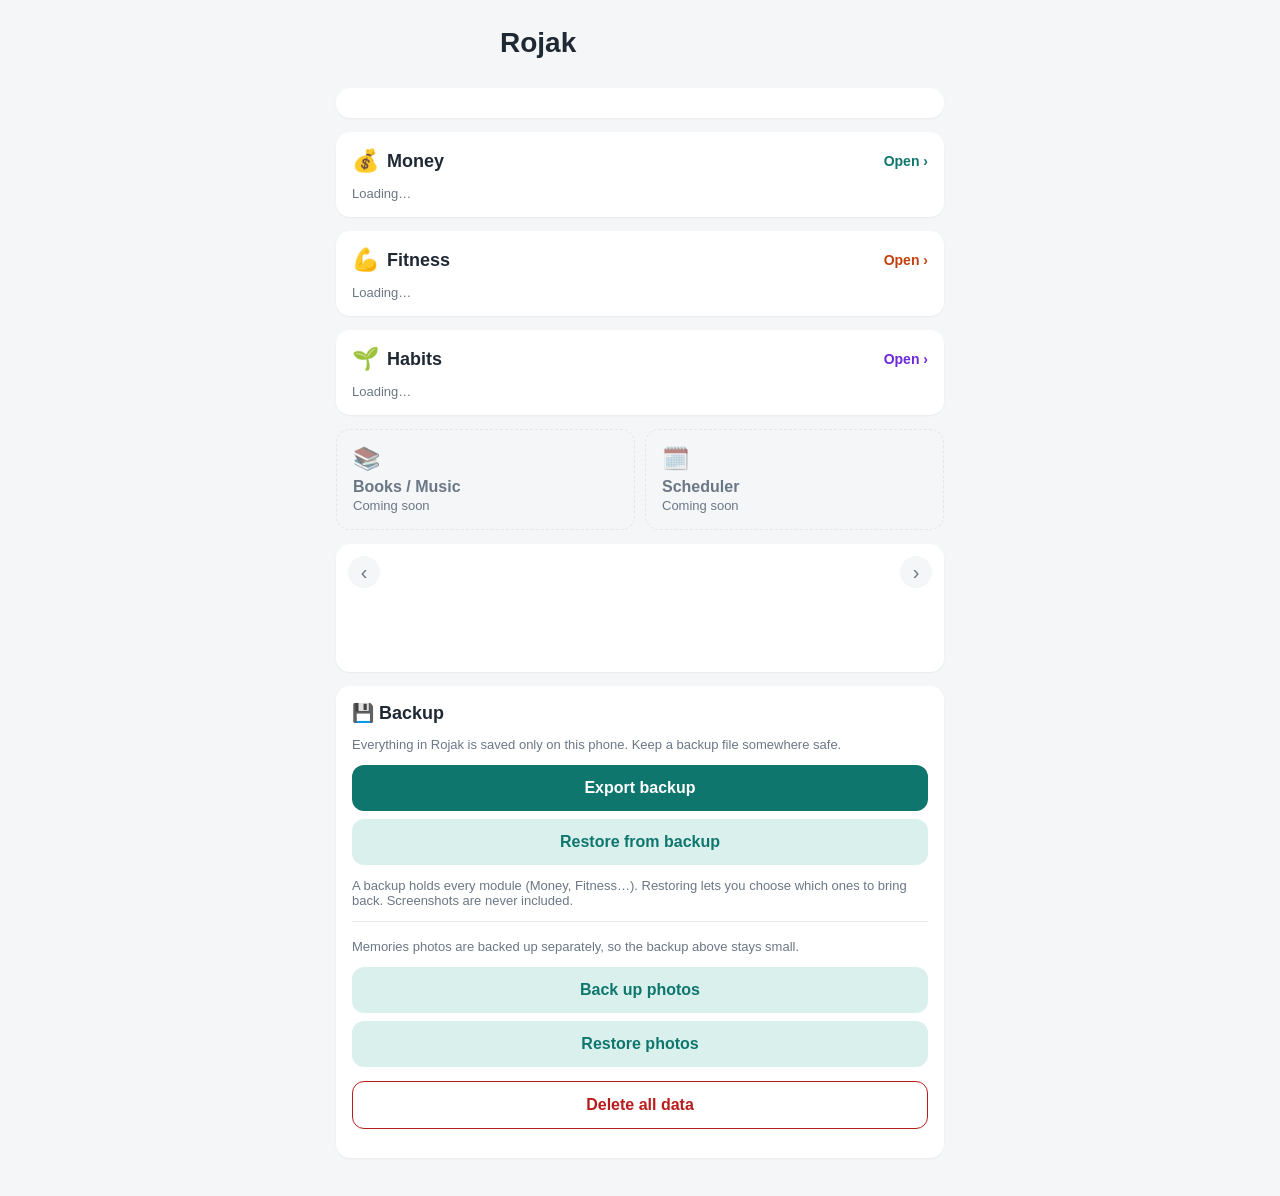
==== index.html @ 7bdca6e5 "Books module, stage 2: reading timeline by year and month, currently reading on top, book details Co" ====
<!doctype html>
<html lang="en">
<head>
  <meta charset="utf-8">
  <meta name="viewport" content="width=device-width, initial-scale=1, viewport-fit=cover">
  <title>Rojak</title>
  <meta name="description" content="Rojak — your everyday app: money, fitness, habits and more to come. Data stays on your phone.">
  <meta name="theme-color" content="#0f766e">
  <link rel="manifest" href="manifest.json">
  <link rel="icon" href="rojak-icon.svg" type="image/svg+xml">
  <link rel="apple-touch-icon" href="rojak-apple-touch-icon.png">
  <meta name="apple-mobile-web-app-capable" content="yes">
  <meta name="mobile-web-app-capable" content="yes">
  <meta name="apple-mobile-web-app-title" content="Rojak">
  <meta name="apple-mobile-web-app-status-bar-style" content="default">
  <!-- When app files change, bump ?v= here, in money/index.html, fitness/index.html, habits/index.html and the version in sw.js (keep them all the same). -->
  <link rel="stylesheet" href="core/home.css?v=90">
</head>
<body>
  <!-- She and the cat peek over the top edge of the first card (the water bottles); the header's bottom is that edge. -->
  <header class="home-top">
    <div class="peekers">
      <button type="button" id="cat" class="cat" aria-label="The cat (tap to see its tail swish)"></button>
      <button type="button" id="avatar" class="girl" aria-label="Rojak avatar (tap to wave)"></button>
    </div>
    <div class="title">
      <h1>Rojak</h1>
      <div id="today" class="muted small"></div>
    </div>
    <!-- Weather where you are (core/weather.js): tap for the next 12 hours -->
    <button type="button" id="weather" class="weather empty" aria-label="Weather"></button>
  </header>

  <main>
    <!-- Water tracker (core/water.js): not a module, just five bottles to fill through the day -->
    <section class="card water-card" id="waterCard" aria-label="Water today">
      <div class="bottles" id="bottles"></div>
      <div class="water-count muted small" id="waterCount" aria-live="polite"></div>
    </section>

    <!-- Money module: tap to open the money tracker -->
    <a class="card module-card" href="money/" id="moneyCard">
      <div class="module-head"><span class="module-icon">💰</span><h2>Money</h2><span class="open">Open ›</span></div>
      <div id="moneySummary" class="money-summary"><div class="muted small">Loading…</div></div>
    </a>

    <!-- Fitness module: tap to open it -->
    <a class="card module-card fitness" href="fitness/" id="fitnessCard">
      <div class="module-head"><span class="module-icon">💪</span><h2>Fitness</h2><span class="open">Open ›</span></div>
      <div id="fitnessSummary" class="money-summary"><div class="muted small">Loading…</div></div>
    </a>

    <!-- Habits module: today's progress and habits at risk; tap to open it -->
    <a class="card module-card habits" href="habits/" id="habitsCard">
      <div class="module-head"><span class="module-icon">🌱</span><h2>Habits</h2><span class="open">Open ›</span></div>
      <div id="habitsSummary" class="money-summary"><div class="muted small">Loading…</div></div>
    </a>

    <!-- Modules to be built later -->
    <div class="soon-grid">
      <div class="card soon"><span class="module-icon">📚</span><h2>Books / Music</h2><div class="muted small">Coming soon</div></div>
      <div class="card soon"><span class="module-icon">🗓️</span><h2>Scheduler</h2><div class="muted small">Coming soon</div></div>
    </div>

    <!-- Daily memories collage (core/memories.js, photos in core/photostore.js): not a module -->
    <section class="card memories" id="memories" aria-label="Memories">
      <div class="mem-head">
        <button type="button" class="mem-arrow" id="memPrev" aria-label="Day before">‹</button>
        <button type="button" class="mem-title" id="memDateBtn" aria-label="Pick a day">
          <span id="memDate"></span><span class="mem-sub" id="memSub"></span>
        </button>
        <button type="button" class="mem-arrow" id="memNext" aria-label="Next day">›</button>
      </div>
      <button type="button" class="link-btn mem-today hidden" id="memToday">Back to today</button>
      <input type="date" id="memPickDate" class="mem-pick" tabindex="-1" aria-hidden="true">
      <div id="memGrid" class="mem-grid"></div>
      <button type="button" class="mem-add hidden" id="memAdd" aria-label="Add photos">+</button>
      <input type="file" id="memFiles" accept="image/*" multiple hidden>
      <input type="file" id="memCamera" accept="image/*" capture="environment" hidden>
    </section>

    <!-- Backup and restore for the whole app: one file with every module (screenshots are never included) -->
    <div class="card backup">
      <h2>💾 Backup</h2>
      <p class="muted small" id="backupInfo">Everything in Rojak is saved only on this phone. Keep a backup file somewhere safe.</p>
      <button class="btn" id="exportBtn">Export backup</button>
      <label class="btn secondary file-btn">Restore from backup
        <input type="file" id="restoreFile" accept=".json,application/json">
      </label>
      <p class="muted small">A backup holds every module (Money, Fitness…). Restoring lets you choose which ones to bring back. Screenshots are never included.</p>
      <div id="undoBox" class="sub-box hidden">
        <p class="muted small" id="undoInfo"></p>
        <button class="btn secondary" id="undoBtn">Undo</button>
      </div>
      <div id="shotsBox" class="sub-box hidden">
        <p class="muted small" id="shotsInfo"></p>
        <button class="btn secondary" id="shotsBtn">Delete saved screenshots</button>
      </div>
      <div class="sub-box" id="photoBox">
        <p class="muted small" id="photoInfo">Memories photos are backed up separately, so the backup above stays small.</p>
        <button class="btn secondary" id="photoBackupBtn">Back up photos</button>
        <label class="btn secondary file-btn">Restore photos
          <input type="file" id="photoRestoreFile" accept=".zip,application/zip">
        </label>
        <button class="btn danger hidden" id="photoWipeBtn">Delete all photos</button>
      </div>
      <button class="btn danger" id="wipeBtn">Delete all data</button>
      <p class="muted small" id="storageInfo"></p>
    </div>

    <p id="hairNote" class="muted small center"></p>
  </main>

  <!-- Restore: pick which modules to bring back from the backup file -->
  <div id="sheet" class="sheet hidden" role="dialog" aria-modal="true" aria-labelledby="sheetTitle">
    <div class="sheet-backdrop" data-close></div>
    <div class="sheet-panel">
      <div class="sheet-head">
        <h2 id="sheetTitle">Restore from backup</h2>
        <button class="icon-btn" data-close aria-label="Close">✕</button>
      </div>
      <div id="sheetBody"></div>
    </div>
  </div>

  <!-- Memories: one photo full screen -->
  <div id="memView" class="mem-view hidden" role="dialog" aria-modal="true" aria-label="Photo">
    <img id="memViewImg" alt="">
    <div class="mem-view-top"><span id="memViewInfo"></span><button type="button" id="memViewClose" aria-label="Close">✕</button></div>
    <button type="button" class="mem-view-nav prev" id="memViewPrev" aria-label="Previous photo">‹</button>
    <button type="button" class="mem-view-nav next" id="memViewNext" aria-label="Next photo">›</button>
    <div class="mem-view-bottom"><button type="button" id="memViewDel">🗑 Delete</button></div>
  </div>

  <div id="toast" class="toast hidden"></div>

  <script src="core/store.js?v=90"></script>
  <script src="core/avatar.js?v=90"></script>
  <script src="core/weather.js?v=90"></script>
  <script src="core/water.js?v=90"></script>
  <script src="core/cat.js?v=90"></script>
  <script src="habits/rules.js?v=90"></script>
  <script src="habits/engine.js?v=90"></script>
  <script src="core/photostore.js?v=90"></script>
  <script src="core/memories.js?v=90"></script>
  <script src="core/home.js?v=90"></script>
</body>
</html>
---- core/home.css ----
/* Rojak home screen. Colours match the money tracker. */
:root {
  --bg: #f4f6f8; --card: #ffffff; --text: #1f2933; --muted: #6b7785; --line: #e3e7eb;
  --primary: #0f766e; --primary-soft: #d9f0ed; --green: #15803d; --red: #c2410c; --danger: #b91c1c;
  --radius: 14px;
  color-scheme: light dark;
}
@media (prefers-color-scheme: dark) {
  :root {
    --bg: #111518; --card: #1b2125; --text: #e8ecef; --muted: #94a0ab; --line: #2b3338;
    --primary: #2dd4bf; --primary-soft: #123a36; --green: #4ade80; --red: #fb923c; --danger: #f87171;
  }
}
* { box-sizing: border-box; }
html, body { margin: 0; }
body {
  font-family: -apple-system, BlinkMacSystemFont, "Segoe UI", Roboto, sans-serif;
  background: var(--bg); color: var(--text); font-size: 16px;
  -webkit-tap-highlight-color: transparent;
  padding-bottom: calc(env(safe-area-inset-bottom, 0px) + 24px);
}
.muted { color: var(--muted); }
.small { font-size: 13px; }
.center { text-align: center; }
.hidden { display: none !important; }
.nowrap { white-space: nowrap; }
h2 { margin: 0; font-size: 18px; }

/* The header's bottom edge is the top edge of the Money card: she and the cat sit exactly on it. */
/* (position: relative for the weather in the top-right corner) */
.home-top {
  position: relative;
  display: flex; align-items: flex-end; gap: 14px;
  padding: calc(env(safe-area-inset-top, 0px) + 12px) 16px 0; max-width: 640px; margin: 0 auto;
}
.home-top h1 { margin: 0; font-size: 28px; }
.home-top .title { align-self: center; padding-bottom: 14px; }
.peekers { display: flex; align-items: flex-end; flex: none; padding-left: 6px; }
.peekers button { border: 0; padding: 0; margin: 0; background: none; line-height: 0; cursor: pointer; -webkit-tap-highlight-color: transparent; }
.peekers svg { width: 100%; height: 100%; display: block; }
.peekers .cat { width: 70px; height: 42.24px; margin-right: -2px; } /* 116 × 70 drawing */
.peekers .girl { width: 76px; height: 76px; }
main > .card:first-child { margin-top: 0; }
.whiskers { stroke: #a59a96; }
@media (prefers-color-scheme: dark) {
  .whiskers { stroke: #c9ced6; }
  .dark-cat .rim { stroke: rgba(255,255,255,.22); stroke-width: 1.2px; }
}

main { padding: 0 16px; max-width: 640px; margin: 0 auto; }
.card {
  display: block; background: var(--card); border-radius: var(--radius); padding: 16px;
  margin-bottom: 14px; box-shadow: 0 1px 2px rgba(0,0,0,.05); color: inherit; text-decoration: none;
}
.module-head { display: flex; align-items: center; gap: 8px; margin-bottom: 12px; }
.module-head .open { margin-left: auto; color: var(--primary); font-weight: 600; font-size: 14px; }
.module-icon { font-size: 22px; }
.module-card:active { transform: scale(.99); }
.money-summary { display: grid; grid-template-columns: 1fr 1fr; gap: 10px; }
.stat { background: var(--bg); border-radius: 12px; padding: 10px 12px; min-width: 0; }
.stat .label { font-size: 13px; color: var(--muted); }
.stat .value { font-size: 22px; font-weight: 700; margin-top: 2px; overflow-wrap: anywhere; }
.stat { display: flex; flex-direction: column; }
@media (max-width: 440px) {
  .money-summary { grid-template-columns: 1fr; gap: 8px; }
  .stat { display: grid; grid-template-columns: 1fr auto; align-items: baseline; column-gap: 10px; }
  .stat .value { grid-row: 1 / span 2; grid-column: 2; align-self: center; font-size: 22px; overflow-wrap: normal; }
}
.stat .sub { font-size: 12px; color: var(--muted); margin-top: 2px; }
.pos { color: var(--green); }
.neg { color: var(--red); }

.soon-grid { display: grid; grid-template-columns: 1fr 1fr; gap: 10px; margin-bottom: 14px; }
.soon-grid .card { margin: 0; }
.soon-grid .wide { grid-column: 1 / -1; }
.soon { border: 1.5px dashed var(--line); box-shadow: none; background: transparent; }
.soon h2 { font-size: 16px; margin: 6px 0 2px; color: var(--muted); }
.soon .module-icon { filter: grayscale(.6); opacity: .7; }

.backup h2 { margin-bottom: 4px; }
.btn {
  display: block; width: 100%; font: inherit; font-weight: 600; border: 0; border-radius: 12px;
  padding: 14px 16px; background: var(--primary); color: #fff; cursor: pointer; margin: 8px 0 4px;
}
@media (prefers-color-scheme: dark) { .btn { color: #06201d; } }
.btn.secondary { background: var(--primary-soft); color: var(--primary); }
.btn.danger { background: transparent; color: var(--danger); border: 1px solid var(--danger); margin-top: 14px; }
.file-btn { position: relative; overflow: hidden; text-align: center; }
.file-btn input { position: absolute; inset: 0; opacity: 0; cursor: pointer; }
.sub-box { border-top: 1px solid var(--line); margin-top: 12px; padding-top: 4px; }

/* Restore sheet */
.sheet { position: fixed; inset: 0; z-index: 20; }
.sheet-backdrop { position: absolute; inset: 0; background: rgba(0,0,0,.4); }
.sheet-panel {
  position: absolute; left: 0; right: 0; bottom: 0; max-height: 90vh; overflow-y: auto; max-width: 640px; margin: 0 auto;
  background: var(--card); border-radius: 18px 18px 0 0; padding: 8px 16px calc(env(safe-area-inset-bottom, 0px) + 20px);
}
.sheet-head { display: flex; justify-content: space-between; align-items: center; padding: 8px 0 12px; }
.sheet-head h2 { font-size: 20px; }
.icon-btn { border: 0; background: var(--bg); color: var(--text); width: 36px; height: 36px; border-radius: 50%; font-size: 16px; cursor: pointer; }
.pick { display: flex; gap: 12px; align-items: flex-start; padding: 12px; border-radius: 12px; background: var(--bg); margin-bottom: 8px; }
.pick input { width: 22px; height: 22px; flex: none; margin: 1px 0 0; accent-color: var(--primary); }
.pick strong { display: block; }
.warn { background: #fdecea; color: #8a1c1c; border-radius: 12px; padding: 10px 12px; font-size: 14px; margin: 10px 0; }
@media (prefers-color-scheme: dark) { .warn { background: #3a1717; color: #fecaca; } }

.toast {
  position: fixed; left: 50%; bottom: calc(env(safe-area-inset-bottom, 0px) + 24px); transform: translateX(-50%);
  background: #1f2933; color: #fff; padding: 10px 16px; border-radius: 20px; font-size: 14px; z-index: 30;
}

/* Fitness card: coral, like the Fitness module */
.module-card.fitness { --accent: #c2410c; --accent-soft: #fdebe1; }
@media (prefers-color-scheme: dark) { .module-card.fitness { --accent: #fb923c; --accent-soft: #3b2114; } }
.module-card.fitness .open { color: var(--accent); }
.module-card.fitness .stat { background: var(--accent-soft); }
.module-card.fitness .stat .value small { font-size: 14px; font-weight: 600; color: var(--muted); margin-left: 2px; }
.stat.wide { grid-column: 1 / -1; }

/* Habits card: violet, like the Habits module */
.module-card.habits { --accent: #6d28d9; --accent-soft: #ede7fb; --risk: #b91c1c; }
@media (prefers-color-scheme: dark) { .module-card.habits { --accent: #a78bfa; --accent-soft: #2c2142; --risk: #f87171; } }
.module-card.habits .open { color: var(--accent); }
.module-card.habits .stat { background: var(--accent-soft); }
.module-card.habits .stat .value small { font-size: 14px; font-weight: 600; color: var(--muted); margin-left: 2px; }
.module-card.habits .stat .value.neg { color: var(--risk); }
.risks { grid-column: 1 / -1; display: flex; flex-direction: column; gap: 6px; }
.risk { display: flex; gap: 10px; align-items: flex-start; border: 1px solid var(--line); border-left: 3px solid #d97706; border-radius: 10px; padding: 8px 10px; }
.risk.over { border-left-color: var(--risk); }
.risk-icon { font-size: 18px; line-height: 1.3; }
.risk-text { min-width: 0; font-size: 14px; }
.risk-text .sub { font-size: 12px; color: var(--muted); margin-top: 1px; }

/* Money card: pale teal fields, like the money tracker (Fitness and Habits use their own colours) */
#moneyCard .stat { background: var(--primary-soft); }

/* ---------- Water tracker (core/water.js): five bottles in a white card, above the module cards ---------- */
:root { --wb-empty: #e3e8ec; --wb-line: #4a525c; --wb-lid: #c9d0d6; --wb-band: #eef1f4; }
@media (prefers-color-scheme: dark) { :root { --wb-empty: #2c353b; --wb-line: #9aa5b1; --wb-lid: #4a545c; --wb-band: #5d6871; } }
.water-card { position: relative; padding: 14px 10px 10px; }
.bottles { display: flex; justify-content: space-around; }
.bottle {
  border: 0; padding: 0; margin: 0; background: none; cursor: pointer; line-height: 0;
  width: 40px; height: 92px; -webkit-tap-highlight-color: transparent; transform-origin: 50% 100%;
}
.bottle svg { width: 100%; height: 100%; display: block; overflow: visible; }
.wb-empty { fill: var(--wb-empty); }
.wb-line { fill: none; stroke: var(--wb-line); stroke-width: 1.2; }
.wb-band { fill: var(--wb-band); stroke: var(--wb-line); stroke-width: 1.1; }
.wb-lid { fill: var(--wb-lid); stroke: var(--wb-line); stroke-width: 1.2; stroke-linejoin: round; }
.wb-loop-o { fill: none; stroke: var(--wb-line); stroke-width: 4.6; stroke-linecap: round; }
.wb-loop { fill: none; stroke: var(--wb-band); stroke-width: 2.4; stroke-linecap: round; }
.wb-shine { stroke: #fff; stroke-width: 2.6; stroke-linecap: round; opacity: .35; }
.bottle.filled .wb-shine { opacity: .55; }
.water-count { text-align: center; margin-top: 6px; }
/* A full bottle gives a little hop; tapping out of order gives a tiny wiggle; all five: a bouncing wave. */
.bottle.pop { animation: wb-pop .45s ease-out; }
.bottle.wiggle { animation: wb-wiggle .35s ease-in-out; }
.bottle.cheer { animation: wb-cheer .6s ease-out both; }
@keyframes wb-pop { 0% { transform: scale(1, 1); } 35% { transform: scale(1.06, .95); } 70% { transform: scale(.98, 1.03); } 100% { transform: none; } }
@keyframes wb-wiggle { 0%, 100% { transform: rotate(0); } 25% { transform: rotate(-5deg); } 75% { transform: rotate(5deg); } }
@keyframes wb-cheer { 0% { transform: none; } 30% { transform: translateY(-12px) scale(1.04); } 55% { transform: none; } 75% { transform: translateY(-4px); } 100% { transform: none; } }
.sparkle {
  position: absolute; pointer-events: none; font-size: 16px; color: #f5c331; transform: translate(-50%, -50%) scale(0);
  animation: wb-spark .9s ease-out both;
}
@keyframes wb-spark { 0% { transform: translate(-50%, -50%) scale(0) rotate(0); opacity: 0; } 40% { transform: translate(-50%, -50%) scale(1.3) rotate(40deg); opacity: 1; } 100% { transform: translate(-50%, -80%) scale(.6) rotate(90deg); opacity: 0; } }
@media (prefers-reduced-motion: reduce) { .bottle, .sparkle { animation: none !important; } }

/* ---------- Weather (core/weather.js): top-right corner of the home screen ---------- */
.weather {
  position: absolute; top: calc(env(safe-area-inset-top, 0px) + 8px); right: 12px;
  display: grid; grid-template-columns: auto auto; align-items: center; column-gap: 2px;
  border: 0; background: none; padding: 4px; margin: 0; font: inherit; color: var(--text); cursor: pointer;
  -webkit-tap-highlight-color: transparent; border-radius: 12px; text-align: right;
}
.weather.empty { display: none; }
.weather:active { background: var(--line); }
.weather.old { opacity: .6; }
.wx-icon { width: 30px; height: 30px; line-height: 0; }
.wx-icon svg, .wx-big svg, .wx-hour .i svg { width: 100%; height: 100%; display: block; }
.wx-temp { font-size: 17px; font-weight: 700; }
.wx-place { grid-column: 1 / -1; font-size: 11px; line-height: 1.2; color: var(--muted); max-width: 74px; justify-self: end; text-align: right; overflow-wrap: break-word; }
.weather { max-width: 86px; }
.wx-ask { grid-column: 1 / -1; font-size: 12px; color: var(--muted); }
.wx-now { display: flex; align-items: center; gap: 12px; margin-bottom: 14px; }
.wx-big { width: 64px; height: 64px; flex: none; line-height: 0; }
.wx-temp-big { font-size: 32px; font-weight: 700; line-height: 1.1; }
.label-t { font-size: 13px; font-weight: 600; color: var(--muted); margin: 4px 0 6px; }
.wx-hours { display: flex; gap: 6px; overflow-x: auto; padding-bottom: 6px; margin: 0 -4px; -webkit-overflow-scrolling: touch; }
.wx-hour { flex: none; width: 52px; display: flex; flex-direction: column; align-items: center; gap: 2px; padding: 8px 2px; border-radius: 12px; background: var(--bg); font-size: 13px; }
.wx-hour .h { color: var(--muted); font-size: 12px; }
.wx-hour .i { width: 30px; height: 30px; line-height: 0; }
.wx-hour .r { font-size: 11px; color: var(--muted); min-height: 14px; }

/* ---------- Memories collage (core/memories.js): one day at a time, at the bottom of the home screen ---------- */
.memories { position: relative; padding: 12px 12px 14px; }
.mem-head { display: flex; align-items: center; justify-content: space-between; gap: 8px; margin-bottom: 10px; }
.mem-arrow {
  flex: none; width: 32px; height: 32px; border-radius: 50%; border: 0; background: var(--bg); color: var(--muted);
  font-size: 20px; line-height: 1; cursor: pointer;
}
.mem-arrow:disabled { opacity: .35; cursor: default; }
.mem-title { border: 0; background: none; font: inherit; color: var(--text); cursor: pointer; display: flex; flex-direction: column; align-items: center; padding: 2px 6px; }
#memDate { font-weight: 700; font-size: 16px; }
.mem-sub { font-size: 12px; color: var(--muted); min-height: 15px; }
.mem-today { display: block; margin: -4px auto 8px; font-size: 13px; border: 0; background: none; color: var(--primary); font-weight: 600; cursor: pointer; }
.mem-pick { position: absolute; top: 12px; left: 50%; width: 1px; height: 1px; opacity: 0; pointer-events: none; border: 0; padding: 0; }
/* Rows of whole photos: each row's height is set by memories.js so its photos fill the width. */
.mem-grid { display: flex; flex-direction: column; gap: 5px; min-height: 60px; }
.mem-row { display: flex; gap: 5px; }
.mem-row.centred { justify-content: center; }
.mem-tile { border: 0; padding: 0; margin: 0; border-radius: 10px; overflow: hidden; background: var(--line); cursor: pointer; min-width: 0; height: 100%; }
.mem-tile img { width: 100%; height: 100%; object-fit: cover; display: block; animation: mem-in .3s ease-out; }
@keyframes mem-in { from { opacity: 0; } to { opacity: 1; } }
.mem-empty { text-align: center; color: var(--muted); padding: 14px 10px 6px; }
.mem-empty p { margin: 6px 0 12px; }
.mem-empty-art { font-size: 30px; }
.mem-add-big { display: inline-block; width: auto; padding: 12px 20px; margin: 0; }
.mem-add {
  position: absolute; right: 8px; bottom: 8px; width: 42px; height: 42px; border-radius: 50%; border: 0;
  background: var(--primary); color: #fff; font-size: 26px; line-height: 1; cursor: pointer; box-shadow: 0 2px 6px rgba(0,0,0,.25);
}
@media (prefers-color-scheme: dark) { .mem-add { color: #06201d; } }
.mem-grid.slide-l { animation: mem-slide-l .25s ease-out; }
.mem-grid.slide-r { animation: mem-slide-r .25s ease-out; }
@keyframes mem-slide-l { from { opacity: .3; transform: translateX(24px); } to { opacity: 1; transform: none; } }
@keyframes mem-slide-r { from { opacity: .3; transform: translateX(-24px); } to { opacity: 1; transform: none; } }
.mem-menu .btn { margin: 0 0 10px; }
/* Full screen */
.mem-view { position: fixed; inset: 0; z-index: 40; background: #000; display: flex; align-items: center; justify-content: center; }
.mem-view img { max-width: 100%; max-height: 100%; object-fit: contain; }
.mem-view-top, .mem-view-bottom {
  position: absolute; left: 0; right: 0; display: flex; align-items: center; justify-content: space-between; gap: 10px;
  padding: 12px 14px; color: #fff; font-size: 14px; background: linear-gradient(rgba(0,0,0,.55), rgba(0,0,0,0));
}
.mem-view-top { top: 0; padding-top: calc(env(safe-area-inset-top, 0px) + 12px); }
.mem-view-bottom { bottom: 0; justify-content: center; padding-bottom: calc(env(safe-area-inset-bottom, 0px) + 16px); background: linear-gradient(rgba(0,0,0,0), rgba(0,0,0,.55)); }
.mem-view button { border: 0; background: rgba(255,255,255,.16); color: #fff; font: inherit; border-radius: 20px; padding: 8px 14px; cursor: pointer; }
#memViewClose { width: 38px; height: 38px; padding: 0; border-radius: 50%; font-size: 17px; flex: none; }
#memViewDel { color: #ffb4b4; }
.mem-view-nav { position: absolute; top: 50%; transform: translateY(-50%); width: 40px; height: 40px; padding: 0 !important; border-radius: 50% !important; font-size: 22px !important; }
.mem-view-nav.prev { left: 10px; }
.mem-view-nav.next { right: 10px; }
@media (prefers-reduced-motion: reduce) { .mem-grid.slide-l, .mem-grid.slide-r, .mem-tile img { animation: none; } }
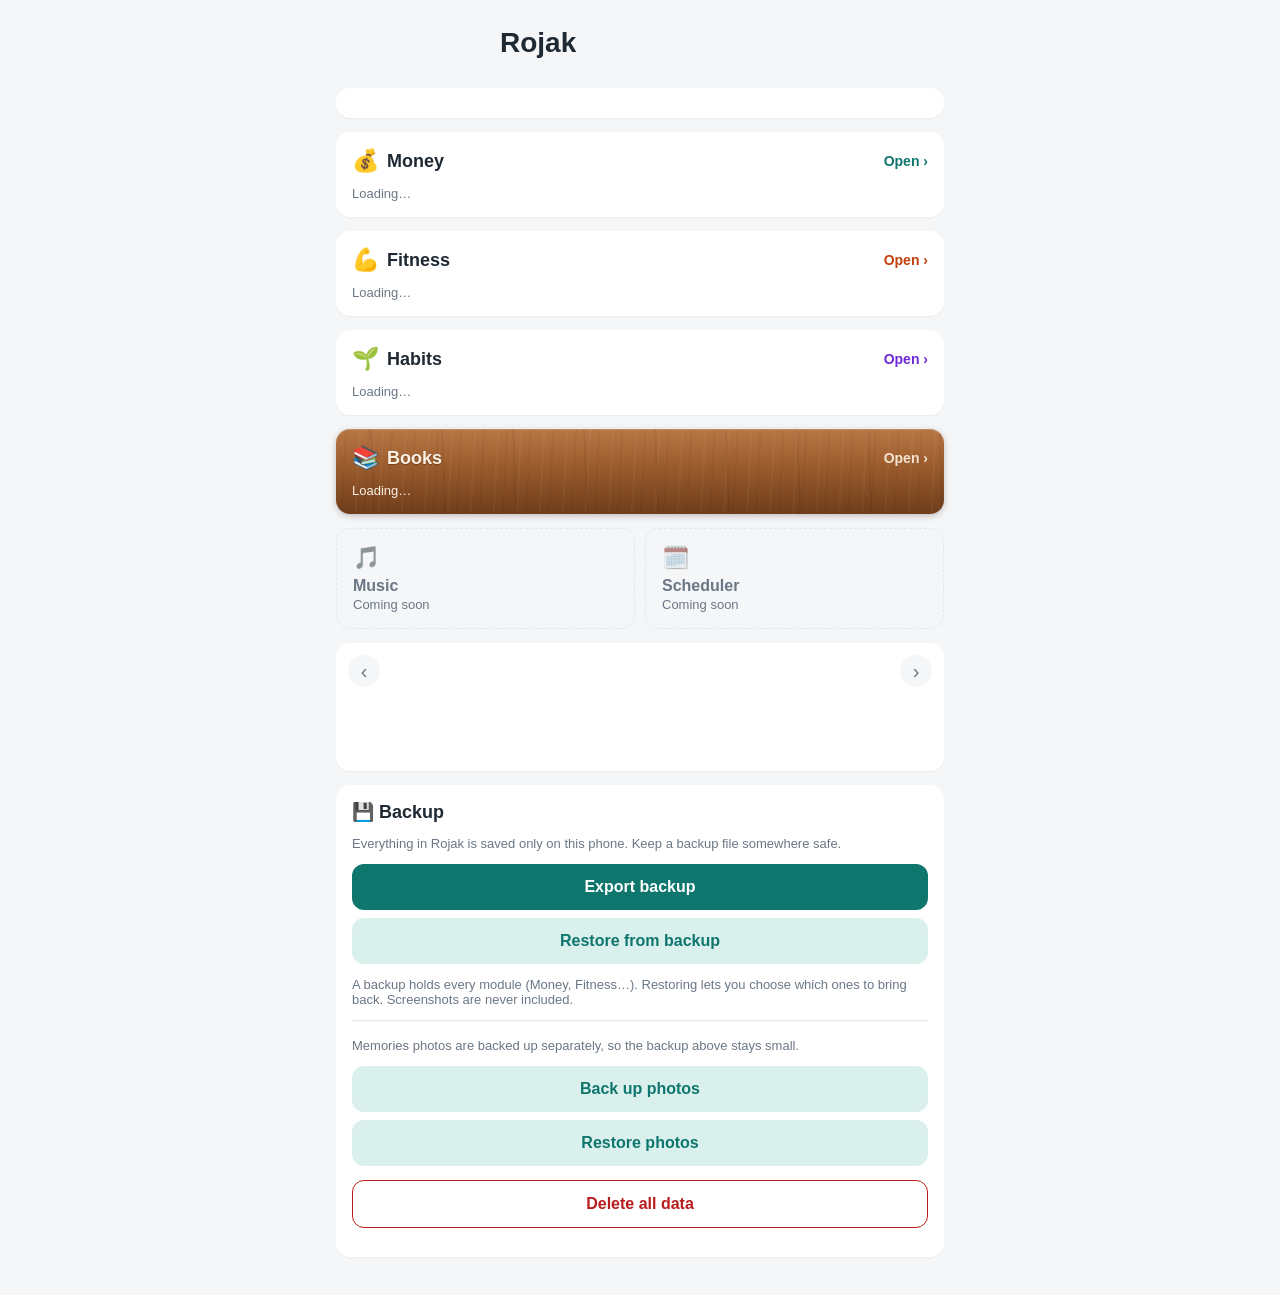
==== commit 7c52380e: "Books module, stage 3: wooden bookshelf card on the home screen Co-Authored-By: Claude Opus 5.5 <nor" ====
--- a/index.html
+++ b/index.html
@@ -14,7 +14,7 @@
   <meta name="apple-mobile-web-app-title" content="Rojak">
   <meta name="apple-mobile-web-app-status-bar-style" content="default">
   <!-- When app files change, bump ?v= here, in money/index.html, fitness/index.html, habits/index.html and the version in sw.js (keep them all the same). -->
-  <link rel="stylesheet" href="core/home.css?v=90">
+  <link rel="stylesheet" href="core/home.css?v=91">
 </head>
 <body>
   <!-- She and the cat peek over the top edge of the first card (the water bottles); the header's bottom is that edge. -->
@@ -56,9 +56,15 @@
       <div id="habitsSummary" class="money-summary"><div class="muted small">Loading…</div></div>
     </a>
 
+    <!-- Books module: a wooden bookshelf with the books being read; tap to open it -->
+    <a class="card module-card books" href="books/" id="booksCard">
+      <div class="module-head"><span class="module-icon">📚</span><h2>Books</h2><span class="open">Open ›</span></div>
+      <div id="booksSummary"><div class="small">Loading…</div></div>
+    </a>
+
     <!-- Modules to be built later -->
     <div class="soon-grid">
-      <div class="card soon"><span class="module-icon">📚</span><h2>Books / Music</h2><div class="muted small">Coming soon</div></div>
+      <div class="card soon"><span class="module-icon">🎵</span><h2>Music</h2><div class="muted small">Coming soon</div></div>
       <div class="card soon"><span class="module-icon">🗓️</span><h2>Scheduler</h2><div class="muted small">Coming soon</div></div>
     </div>
 
@@ -134,15 +140,15 @@
 
   <div id="toast" class="toast hidden"></div>
 
-  <script src="core/store.js?v=90"></script>
-  <script src="core/avatar.js?v=90"></script>
-  <script src="core/weather.js?v=90"></script>
-  <script src="core/water.js?v=90"></script>
-  <script src="core/cat.js?v=90"></script>
-  <script src="habits/rules.js?v=90"></script>
-  <script src="habits/engine.js?v=90"></script>
-  <script src="core/photostore.js?v=90"></script>
-  <script src="core/memories.js?v=90"></script>
-  <script src="core/home.js?v=90"></script>
+  <script src="core/store.js?v=91"></script>
+  <script src="core/avatar.js?v=91"></script>
+  <script src="core/weather.js?v=91"></script>
+  <script src="core/water.js?v=91"></script>
+  <script src="core/cat.js?v=91"></script>
+  <script src="habits/rules.js?v=91"></script>
+  <script src="habits/engine.js?v=91"></script>
+  <script src="core/photostore.js?v=91"></script>
+  <script src="core/memories.js?v=91"></script>
+  <script src="core/home.js?v=91"></script>
 </body>
 </html>
--- a/core/home.css
+++ b/core/home.css
@@ -244,3 +244,47 @@
 .mem-view-nav.prev { left: 10px; }
 .mem-view-nav.next { right: 10px; }
 @media (prefers-reduced-motion: reduce) { .mem-grid.slide-l, .mem-grid.slide-r, .mem-tile img { animation: none; } }
+
+/* Books card: a wooden bookshelf. The card is the wood (warm gradient with fine grain lines); inside, a darker
+   recess with the books being read standing on a plank. */
+.module-card.books {
+  --wood: #9a5b2c; --wood-dark: #6e3d1b; --wood-light: #b87745; --cream: #fbf1e4;
+  color: var(--cream);
+  background:
+    repeating-linear-gradient(93deg, rgba(255,255,255,.035) 0 2px, transparent 2px 9px, rgba(0,0,0,.04) 9px 11px, transparent 11px 23px),
+    repeating-linear-gradient(88deg, transparent 0 37px, rgba(0,0,0,.06) 37px 39px, transparent 39px 71px),
+    linear-gradient(180deg, var(--wood-light), var(--wood) 45%, var(--wood-dark));
+  box-shadow: 0 2px 6px rgba(60,30,10,.25), inset 0 1px 0 rgba(255,255,255,.18);
+}
+@media (prefers-color-scheme: dark) {
+  .module-card.books { --wood: #74421f; --wood-dark: #4a2810; --wood-light: #8d5429; --cream: #f3e4d0; }
+}
+.module-card.books .open { color: var(--cream); opacity: .9; }
+.module-card.books h2 { text-shadow: 0 1px 1px rgba(0,0,0,.3); }
+.shelf { position: relative; }
+.shelf-back {
+  display: flex; align-items: flex-end; gap: 8px; min-height: 118px; padding: 12px 14px 0; overflow: hidden;
+  border-radius: 8px 8px 0 0;
+  background: linear-gradient(180deg, rgba(0,0,0,.42), rgba(0,0,0,.22));
+  box-shadow: inset 0 6px 10px rgba(0,0,0,.35), inset 6px 0 8px rgba(0,0,0,.18), inset -6px 0 8px rgba(0,0,0,.18);
+}
+.shelf-plank {
+  height: 14px; margin: 0 -6px; border-radius: 3px;
+  background: linear-gradient(180deg, #d39260 0, var(--wood-light) 3px, var(--wood) 60%, var(--wood-dark));
+  box-shadow: 0 4px 6px rgba(0,0,0,.35);
+}
+@media (prefers-color-scheme: dark) { .shelf-plank { background: linear-gradient(180deg, #a86a3a 0, var(--wood-light) 3px, var(--wood) 60%, var(--wood-dark)); } }
+.shelf-book {
+  position: relative; flex: none; width: 66px; aspect-ratio: 2 / 3; border-radius: 2px 4px 4px 2px; overflow: hidden;
+  display: flex; align-items: center; justify-content: center; padding: 4px; text-align: center; color: #fff;
+  font-size: 9px; font-weight: 700; line-height: 1.15; overflow-wrap: anywhere;
+  box-shadow: 3px 0 6px rgba(0,0,0,.45), inset 3px 0 0 rgba(0,0,0,.15);
+}
+.shelf-book span { display: -webkit-box; -webkit-line-clamp: 5; -webkit-box-orient: vertical; overflow: hidden; }
+.shelf-book img { position: absolute; inset: 0; width: 100%; height: 100%; object-fit: cover; }
+.shelf-more { align-self: center; font-weight: 700; font-size: 15px; color: var(--cream); padding: 0 4px; }
+.shelf-msg { flex: 1; align-self: center; text-align: center; font-size: 14px; font-style: italic; color: var(--cream); opacity: .85; padding: 0 10px 12px; }
+.shelf-caption { font-size: 13px; margin-top: 10px; opacity: .92; overflow: hidden; text-overflow: ellipsis; white-space: nowrap; }
+.shelf-stats { display: grid; grid-template-columns: 1fr 1fr; gap: 8px; margin-top: 10px; }
+.shelf-stats > div { background: rgba(0,0,0,.2); border-radius: 10px; padding: 8px 10px; font-size: 13px; box-shadow: inset 0 1px 2px rgba(0,0,0,.2); }
+.shelf-stats strong { font-size: 20px; margin-right: 2px; }
